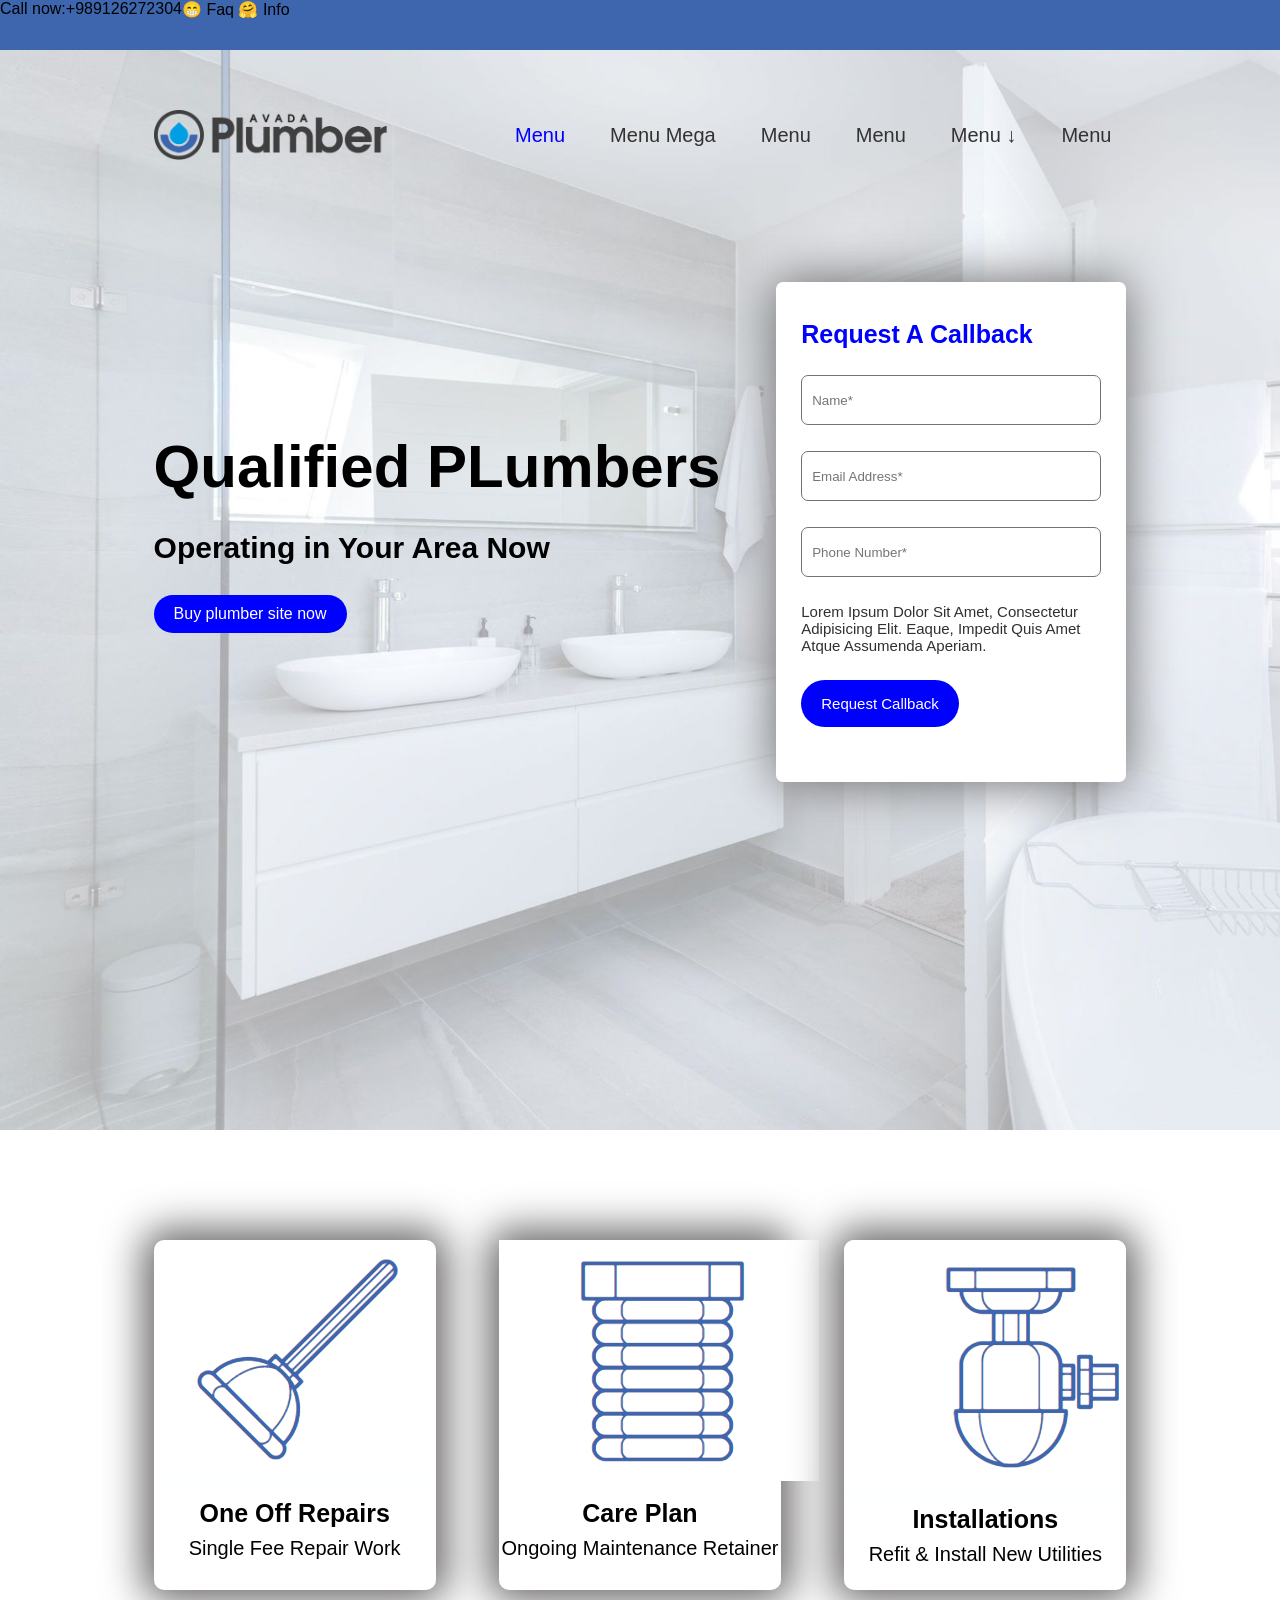
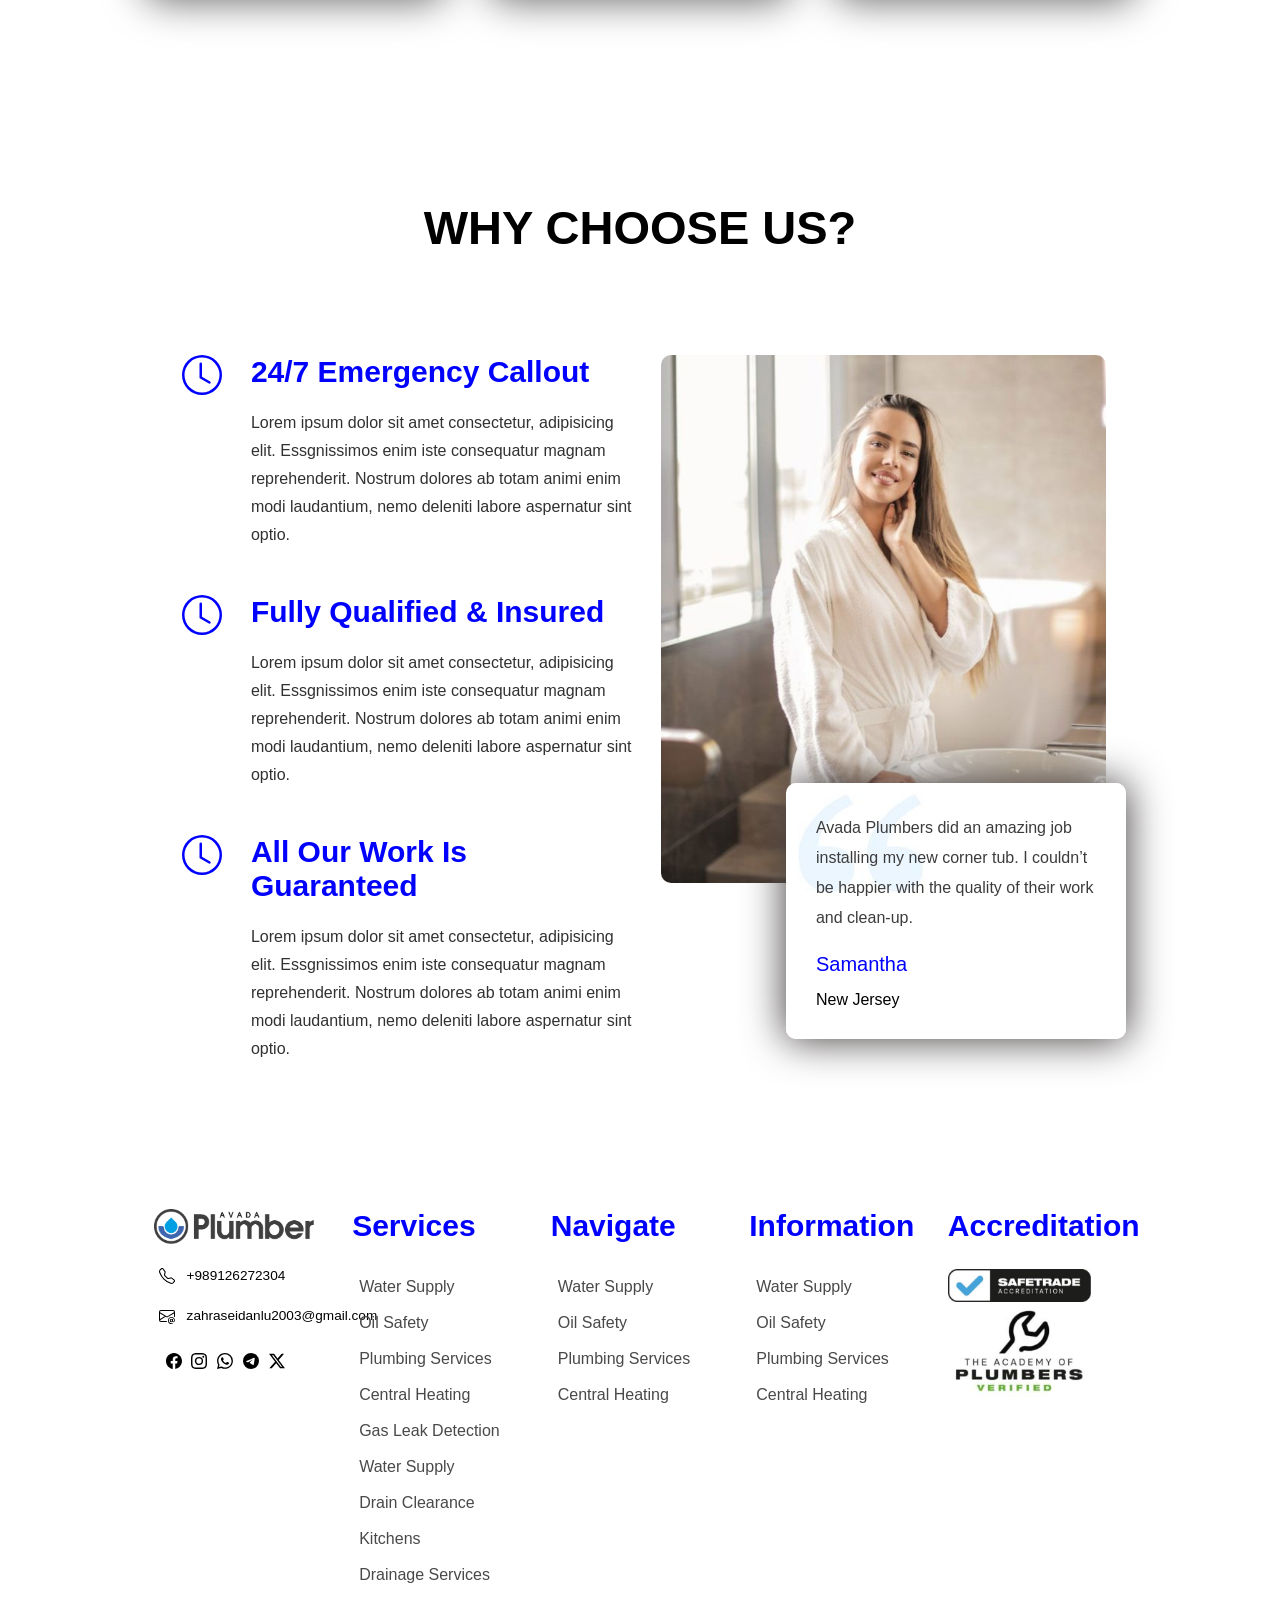
==== Plumber/index.html @ 5d7f01cd "Add files via upload The Footer is almost there!" ====
<!doctype html>
<html lang="en">
  <head>
    <meta charset="UTF-8" />
    <meta name="viewport" content="width=device-width, initial-scale=1.0" />
    <title>Document</title>
    <link rel="stylesheet" href="assets/stylesheet/public.css" />
    <link rel="stylesheet" href="assets/stylesheet/master.css" />
  </head>
  <body>
    <section class="row head_top">
      <div>
        <a href="">Call now:+989126272304</a>
      </div>
      <div>
        <a href="">
          <span>😁</span>
          <span>Faq</span>
        </a>
        <a href="">
          <span>🤗</span>
          <span>Info</span>
        </a>
      </div>
    </section>
    <section class="head_bottom">
      <header class="row">
        <figure>
          <img src="assets/images/avada-plumber@2x.png" alt="shop logo" />
        </figure>
        <nav>
          <ul>
            <li><a href="">menu</a></li>
            <li>
              <a href="">menu mega</a>
              <ul class="mega">
                <li class="row">
                  <figure>
                    <img src="assets/images/avada-plumber@2x.png" alt="" />
                  </figure>
                  <ul>
                    <li>menu</li>
                    <li>menu</li>
                    <li>menu</li>
                    <li>menu</li>
                    <li>menu</li>
                  </ul>
                  <ul>
                    <li>menu</li>
                    <li>menu</li>
                    <li>menu</li>
                    <li>menu</li>
                    <li>menu</li>
                  </ul>
                  <p>
                    Lorem ipsum dolor sit amet consectetur adipisicing elit.
                    Quod libero sequi, quia adipisci provident id distinctio
                    optio quis dolores nam doloribus voluptatem sint, obcaecati
                    alias saepe illo quo dolore. Velit?
                  </p>
                </li>
              </ul>
            </li>
            <li><a href="">menu</a></li>
            <li><a href="">menu</a></li>
            <li class="relpos">
              <a href="">menu ↓ </a>
              <ul class="Submenu">
                <li><a href="">Submenu</a></li>
                <li><a href="">Submenu</a></li>
                <li><a href="">Submenu</a></li>
                <li><a href="">Submenu</a></li>
                <li><a href="">Submenu</a></li>
              </ul>
            </li>
            <li><a href="">menu</a></li>
          </ul>
        </nav>
      </header>
      <div class="row">
        <div>
          <h1>Qualified PLumbers</h1>
          <h4>Operating in Your Area Now</h4>
          <a href="">Buy plumber site now</a>
        </div>
        <div>
          <form action="">
            <h5>Request A Callback</h5>
            <input type="text" placeholder="Name*" />
            <input type="text" placeholder="Email Address*" />
            <input type="text" placeholder="Phone Number*" />
            <p>
              Lorem ipsum dolor sit amet, consectetur adipisicing elit. Eaque,
              impedit quis amet atque assumenda aperiam.
            </p>
            <button>Request Callback</button>
          </form>
        </div>
      </div>
    </section>
    <section class="row service">
      <figure>
        <img src="assets/images/img1.png" alt="photo" />
        <h4>One Off Repairs</h4>
        <figcaption>Single Fee Repair Work</figcaption>
      </figure>
      <figure>
        <img src="assets/images/img2.png" alt="photo" />
        <h4>Care Plan</h4>
        <figcaption>Ongoing Maintenance Retainer</figcaption>
      </figure>
      <figure>
        <img src="assets/images/img3.png" alt="photo" />
        <h4>Installations</h4>
        <figcaption>Refit & Install New Utilities</figcaption>
      </figure>
    </section>
    <div class="row">
      <h5 class="Choosetxt">Why choose us?</h5>
    </div>
    <section class="row missbox">
      <div>
        <div class="kleinp">
          <div>
            <svg
              xmlns="http://www.w3.org/2000/svg"
              width="40"
              height="40"
              fill="blue"
              class="bi bi-clock"
              viewBox="0 0 16 16"
            >
              <path
                d="M8 3.5a.5.5 0 0 0-1 0V9a.5.5 0 0 0 .252.434l3.5 2a.5.5 0 0 0 .496-.868L8 8.71z"
              />
              <path
                d="M8 16A8 8 0 1 0 8 0a8 8 0 0 0 0 16m7-8A7 7 0 1 1 1 8a7 7 0 0 1 14 0"
              />
            </svg>
          </div>
          <div>
            <h3>24/7 Emergency Callout</h3>
            <p>
              Lorem ipsum dolor sit amet consectetur, adipisicing elit.
              Essgnissimos enim iste consequatur magnam reprehenderit. Nostrum
              dolores ab totam animi enim modi laudantium, nemo deleniti labore
              aspernatur sint optio.
            </p>
          </div>
        </div>
        <div class="kleinp">
          <div>
            <svg
              xmlns="http://www.w3.org/2000/svg"
              width="40"
              height="40"
              fill="blue"
              class="bi bi-clock"
              viewBox="0 0 16 16"
            >
              <path
                d="M8 3.5a.5.5 0 0 0-1 0V9a.5.5 0 0 0 .252.434l3.5 2a.5.5 0 0 0 .496-.868L8 8.71z"
              />
              <path
                d="M8 16A8 8 0 1 0 8 0a8 8 0 0 0 0 16m7-8A7 7 0 1 1 1 8a7 7 0 0 1 14 0"
              />
            </svg>
          </div>
          <div>
            <h3>Fully Qualified & Insured</h3>
            <p>
              Lorem ipsum dolor sit amet consectetur, adipisicing elit.
              Essgnissimos enim iste consequatur magnam reprehenderit. Nostrum
              dolores ab totam animi enim modi laudantium, nemo deleniti labore
              aspernatur sint optio.
            </p>
          </div>
        </div>
        <div class="kleinp">
          <div>
            <svg
              xmlns="http://www.w3.org/2000/svg"
              width="40"
              height="40"
              fill="blue"
              class="bi bi-clock"
              viewBox="0 0 16 16"
            >
              <path
                d="M8 3.5a.5.5 0 0 0-1 0V9a.5.5 0 0 0 .252.434l3.5 2a.5.5 0 0 0 .496-.868L8 8.71z"
              />
              <path
                d="M8 16A8 8 0 1 0 8 0a8 8 0 0 0 0 16m7-8A7 7 0 1 1 1 8a7 7 0 0 1 14 0"
              />
            </svg>
          </div>
          <div>
            <h3>All Our Work Is Guaranteed</h3>
            <p>
              Lorem ipsum dolor sit amet consectetur, adipisicing elit.
              Essgnissimos enim iste consequatur magnam reprehenderit. Nostrum
              dolores ab totam animi enim modi laudantium, nemo deleniti labore
              aspernatur sint optio.
            </p>
          </div>
        </div>
      </div>
      <figure>
        <img
          src="assets/images/testimonial-image-600x712.jpg"
          alt="woman in Bathroom"
          title="woman in Bathroom"
        />
        <figcaption>
          <p>
            Avada Plumbers did an amazing job installing my new corner tub. I
            couldn’t be happier with the quality of their work and clean-up.
          </p>
          <span>Samantha</span>
          <span>New Jersey</span>
        </figcaption>
      </figure>
    </section>
    <footer class="row footer">
      <div class="row">
        <div>
          <img src="assets/images/avada-plumber@2x.png" alt="" />
          <div>
            <span
              ><svg
                xmlns="http://www.w3.org/2000/svg"
                width="16"
                height="16"
                fill="currentColor"
                class="bi bi-telephone"
                viewBox="0 0 16 16"
              >
                <path
                  d="M3.654 1.328a.678.678 0 0 0-1.015-.063L1.605 2.3c-.483.484-.661 1.169-.45 1.77a17.6 17.6 0 0 0 4.168 6.608 17.6 17.6 0 0 0 6.608 4.168c.601.211 1.286.033 1.77-.45l1.034-1.034a.678.678 0 0 0-.063-1.015l-2.307-1.794a.68.68 0 0 0-.58-.122l-2.19.547a1.75 1.75 0 0 1-1.657-.459L5.482 8.062a1.75 1.75 0 0 1-.46-1.657l.548-2.19a.68.68 0 0 0-.122-.58zM1.884.511a1.745 1.745 0 0 1 2.612.163L6.29 2.98c.329.423.445.974.315 1.494l-.547 2.19a.68.68 0 0 0 .178.643l2.457 2.457a.68.68 0 0 0 .644.178l2.189-.547a1.75 1.75 0 0 1 1.494.315l2.306 1.794c.829.645.905 1.87.163 2.611l-1.034 1.034c-.74.74-1.846 1.065-2.877.702a18.6 18.6 0 0 1-7.01-4.42 18.6 18.6 0 0 1-4.42-7.009c-.362-1.03-.037-2.137.703-2.877z"
                /></svg
            ></span>
            <span>+989126272304</span>
          </div>
          <div>
            <span
              ><svg
                xmlns="http://www.w3.org/2000/svg"
                width="16"
                height="16"
                fill="currentColor"
                class="bi bi-envelope-at"
                viewBox="0 0 16 16"
              >
                <path
                  d="M2 2a2 2 0 0 0-2 2v8.01A2 2 0 0 0 2 14h5.5a.5.5 0 0 0 0-1H2a1 1 0 0 1-.966-.741l5.64-3.471L8 9.583l7-4.2V8.5a.5.5 0 0 0 1 0V4a2 2 0 0 0-2-2zm3.708 6.208L1 11.105V5.383zM1 4.217V4a1 1 0 0 1 1-1h12a1 1 0 0 1 1 1v.217l-7 4.2z"
                />
                <path
                  d="M14.247 14.269c1.01 0 1.587-.857 1.587-2.025v-.21C15.834 10.43 14.64 9 12.52 9h-.035C10.42 9 9 10.36 9 12.432v.214C9 14.82 10.438 16 12.358 16h.044c.594 0 1.018-.074 1.237-.175v-.73c-.245.11-.673.18-1.18.18h-.044c-1.334 0-2.571-.788-2.571-2.655v-.157c0-1.657 1.058-2.724 2.64-2.724h.04c1.535 0 2.484 1.05 2.484 2.326v.118c0 .975-.324 1.39-.639 1.39-.232 0-.41-.148-.41-.42v-2.19h-.906v.569h-.03c-.084-.298-.368-.63-.954-.63-.778 0-1.259.555-1.259 1.4v.528c0 .892.49 1.434 1.26 1.434.471 0 .896-.227 1.014-.643h.043c.118.42.617.648 1.12.648m-2.453-1.588v-.227c0-.546.227-.791.573-.791.297 0 .572.192.572.708v.367c0 .573-.253.744-.564.744-.354 0-.581-.215-.581-.8Z"
                /></svg
            ></span>
            <span>zahraseidanlu2003@gmail.com</span>
          </div>
          <ul>
            <li>
              <svg
                xmlns="http://www.w3.org/2000/svg"
                width="16"
                height="16"
                fill="currentColor"
                class="bi bi-facebook"
                viewBox="0 0 16 16"
              >
                <path
                  d="M16 8.049c0-4.446-3.582-8.05-8-8.05C3.58 0-.002 3.603-.002 8.05c0 4.017 2.926 7.347 6.75 7.951v-5.625h-2.03V8.05H6.75V6.275c0-2.017 1.195-3.131 3.022-3.131.876 0 1.791.157 1.791.157v1.98h-1.009c-.993 0-1.303.621-1.303 1.258v1.51h2.218l-.354 2.326H9.25V16c3.824-.604 6.75-3.934 6.75-7.951"
                />
              </svg>
            </li>
            <li>
              <svg
                xmlns="http://www.w3.org/2000/svg"
                width="16"
                height="16"
                fill="currentColor"
                class="bi bi-instagram"
                viewBox="0 0 16 16"
              >
                <path
                  d="M8 0C5.829 0 5.556.01 4.703.048 3.85.088 3.269.222 2.76.42a3.9 3.9 0 0 0-1.417.923A3.9 3.9 0 0 0 .42 2.76C.222 3.268.087 3.85.048 4.7.01 5.555 0 5.827 0 8.001c0 2.172.01 2.444.048 3.297.04.852.174 1.433.372 1.942.205.526.478.972.923 1.417.444.445.89.719 1.416.923.51.198 1.09.333 1.942.372C5.555 15.99 5.827 16 8 16s2.444-.01 3.298-.048c.851-.04 1.434-.174 1.943-.372a3.9 3.9 0 0 0 1.416-.923c.445-.445.718-.891.923-1.417.197-.509.332-1.09.372-1.942C15.99 10.445 16 10.173 16 8s-.01-2.445-.048-3.299c-.04-.851-.175-1.433-.372-1.941a3.9 3.9 0 0 0-.923-1.417A3.9 3.9 0 0 0 13.24.42c-.51-.198-1.092-.333-1.943-.372C10.443.01 10.172 0 7.998 0zm-.717 1.442h.718c2.136 0 2.389.007 3.232.046.78.035 1.204.166 1.486.275.373.145.64.319.92.599s.453.546.598.92c.11.281.24.705.275 1.485.039.843.047 1.096.047 3.231s-.008 2.389-.047 3.232c-.035.78-.166 1.203-.275 1.485a2.5 2.5 0 0 1-.599.919c-.28.28-.546.453-.92.598-.28.11-.704.24-1.485.276-.843.038-1.096.047-3.232.047s-2.39-.009-3.233-.047c-.78-.036-1.203-.166-1.485-.276a2.5 2.5 0 0 1-.92-.598 2.5 2.5 0 0 1-.6-.92c-.109-.281-.24-.705-.275-1.485-.038-.843-.046-1.096-.046-3.233s.008-2.388.046-3.231c.036-.78.166-1.204.276-1.486.145-.373.319-.64.599-.92s.546-.453.92-.598c.282-.11.705-.24 1.485-.276.738-.034 1.024-.044 2.515-.045zm4.988 1.328a.96.96 0 1 0 0 1.92.96.96 0 0 0 0-1.92m-4.27 1.122a4.109 4.109 0 1 0 0 8.217 4.109 4.109 0 0 0 0-8.217m0 1.441a2.667 2.667 0 1 1 0 5.334 2.667 2.667 0 0 1 0-5.334"
                />
              </svg>
            </li>
            <li>
              <svg
                xmlns="http://www.w3.org/2000/svg"
                width="16"
                height="16"
                fill="currentColor"
                class="bi bi-whatsapp"
                viewBox="0 0 16 16"
              >
                <path
                  d="M13.601 2.326A7.85 7.85 0 0 0 7.994 0C3.627 0 .068 3.558.064 7.926c0 1.399.366 2.76 1.057 3.965L0 16l4.204-1.102a7.9 7.9 0 0 0 3.79.965h.004c4.368 0 7.926-3.558 7.93-7.93A7.9 7.9 0 0 0 13.6 2.326zM7.994 14.521a6.6 6.6 0 0 1-3.356-.92l-.24-.144-2.494.654.666-2.433-.156-.251a6.56 6.56 0 0 1-1.007-3.505c0-3.626 2.957-6.584 6.591-6.584a6.56 6.56 0 0 1 4.66 1.931 6.56 6.56 0 0 1 1.928 4.66c-.004 3.639-2.961 6.592-6.592 6.592m3.615-4.934c-.197-.099-1.17-.578-1.353-.646-.182-.065-.315-.099-.445.099-.133.197-.513.646-.627.775-.114.133-.232.148-.43.05-.197-.1-.836-.308-1.592-.985-.59-.525-.985-1.175-1.103-1.372-.114-.198-.011-.304.088-.403.087-.088.197-.232.296-.346.1-.114.133-.198.198-.33.065-.134.034-.248-.015-.347-.05-.099-.445-1.076-.612-1.47-.16-.389-.323-.335-.445-.34-.114-.007-.247-.007-.38-.007a.73.73 0 0 0-.529.247c-.182.198-.691.677-.691 1.654s.71 1.916.81 2.049c.098.133 1.394 2.132 3.383 2.992.47.205.84.326 1.129.418.475.152.904.129 1.246.08.38-.058 1.171-.48 1.338-.943.164-.464.164-.86.114-.943-.049-.084-.182-.133-.38-.232"
                />
              </svg>
            </li>
            <li>
              <svg
                xmlns="http://www.w3.org/2000/svg"
                width="16"
                height="16"
                fill="currentColor"
                class="bi bi-telegram"
                viewBox="0 0 16 16"
              >
                <path
                  d="M16 8A8 8 0 1 1 0 8a8 8 0 0 1 16 0M8.287 5.906q-1.168.486-4.666 2.01-.567.225-.595.442c-.03.243.275.339.69.47l.175.055c.408.133.958.288 1.243.294q.39.01.868-.32 3.269-2.206 3.374-2.23c.05-.012.12-.026.166.016s.042.12.037.141c-.03.129-1.227 1.241-1.846 1.817-.193.18-.33.307-.358.336a8 8 0 0 1-.188.186c-.38.366-.664.64.015 1.088.327.216.589.393.85.571.284.194.568.387.936.629q.14.092.27.187c.331.236.63.448.997.414.214-.02.435-.22.547-.82.265-1.417.786-4.486.906-5.751a1.4 1.4 0 0 0-.013-.315.34.34 0 0 0-.114-.217.53.53 0 0 0-.31-.093c-.3.005-.763.166-2.984 1.09"
                />
              </svg>
            </li>
            <li>
              <svg
                xmlns="http://www.w3.org/2000/svg"
                width="16"
                height="16"
                fill="currentColor"
                class="bi bi-twitter-x"
                viewBox="0 0 16 16"
              >
                <path
                  d="M12.6.75h2.454l-5.36 6.142L16 15.25h-4.937l-3.867-5.07-4.425 5.07H.316l5.733-6.57L0 .75h5.063l3.495 4.633L12.601.75Zm-.86 13.028h1.36L4.323 2.145H2.865z"
                />
              </svg>
            </li>
          </ul>
        </div>
        <div>
          <h4>Services</h4>
          <ul>
            <li><a href="">Water Supply</a></li>
            <li><a href="">Oil Safety</a></li>
            <li><a href="">Plumbing Services</a></li>
            <li><a href="">Central Heating</a></li>
            <li><a href="">Gas Leak Detection</a></li>
            <li><a href="">Water Supply</a></li>
            <li><a href="">Drain Clearance</a></li>
            <li><a href="">Kitchens</a></li>
            <li><a href="">Drainage Services</a></li>
          </ul>
        </div>
         <div>
          <h4>Navigate</h4>
          <ul>
            <li><a href="">Water Supply</a></li>
            <li><a href="">Oil Safety</a></li>
            <li><a href="">Plumbing Services</a></li>
            <li><a href="">Central Heating</a></li>
            
          </ul>
        </div>
         <div>
          <h4>Information</h4>
          <ul>
            <li><a href="">Water Supply</a></li>
            <li><a href="">Oil Safety</a></li>
            <li><a href="">Plumbing Services</a></li>
            <li><a href="">Central Heating</a></li>
          </ul>
        </div>
         
        <div> 
          <h4>Accreditation</h4>
          <img src="assets/images/f1.jpg" alt="">
          <img src="assets/images/f2.jpg" alt="">
        </div>
      </div>
      <div></div>
    </footer>
  </body>
</html>
---- Plumber/assets/stylesheet/public.css ----
* , *::after , *::before{
    margin: 0;
    padding: 0;
    box-sizing: border-box;
}
a{
    text-decoration: none;
    color: inherit;
    &:visited{
        color: inherit;
    }
}
li{
    list-style-type: none;
}
body{
    font-family: Arial, "Helvetica Neue", Helvetica, sans-serif;
    font-size: 100%;
}
.row{
    width: 100%;
    display: flex;
    flex-wrap: wrap;
}
---- Plumber/assets/stylesheet/master.css ----
.head_top{
    height: 50px;
    background-color: #3d66ae;
}
.relpos{
    position: relative;
}











































.head_bottom{
    width: 100%;
    /* border: solid 2px red; */
    min-height: 120vh;
    background-image: url(../images/homepage-hero-background-scaled.jpg);
    background-size: cover;
    padding: 0 12%;
    >*{
       /* border: 2px solid red;     */
    }

    >header{
        height: 170px; 
        position: relative;
    >*{
        /* border: black solid 1px; */

    }
    >figure{
        width: 30%;
        display: flex;
        align-items: center;
        >img{
            width: 80%;
        }
    }
    >nav{
        
        width: 70%;
        /* background-color: green; */
        >ul{
            width: 100%;
            height: 100%;
            display: flex;
             justify-content: flex-end;
             gap: 15px;
            >li{
                /* position: relative; */
                /* border: 2px solid black; */
                display: flex;
                align-items: center;
                &:first-of-type{
                   >a{
                     color: blue;
                   }
                }
                >a{
                    /* background-color: red; */
                    font-size: 20px;
                    font-family: Arial, "Helvetica Neue", Helvetica, sans-serif;
                    text-transform: capitalize;
                    color: rgb(51, 50, 50);
                    padding: 10px 15px;
                    &:hover{
                        color: blue;
                    }
                }
                &:hover{
                    >.Submenu{
                     /* display: block;    */
                     opacity: 1;
                     visibility: visible;
                     left: 0;
                    }
                    >.mega{
                        opacity: 1;
                        visibility: visible; 
                    }
                }
                /* submenu */
                >.Submenu{
                    transition: 1s; 
                    width: 200%;
                    padding: 15px;
                    background-color: white ;
                    position: absolute;
                    top: 130px; left: -200px;  ;  
                    /* display: none;  */
                    opacity: 0;
                    visibility:hidden ;
                    >li{
                        >a{
                            font-size: 20px;
                            line-height: 35px;   
                        }
                    } 
                   
                }
                 /* end Submenu */
                 /* start MEga menu  */
                 >.mega{
                    transition: 1s;
                    opacity: 0;
                    visibility: hidden;
                    width: 100%;
                    height: 300px;
                    background-color: rgb(139, 133, 133);
                    position: absolute;
                    top: 170px; left: 0;
                    >li{
                        width: 100%;
                        height: 100%;
                        /* background-color: red; */
                        padding: 20px;
                        >*{
                            width: 25%;
                            height: 100%;
                           /* border: 1px solid black;  */
                        }
                        >figure{
                            display: flex;
                            align-items: center;
                          >img{
                            width: 100%;
                          }
                        }
                        >ul{
                            >li{
                               text-align: center; 
                               font-size: 20px;
                               line-height: 35px ;
                            }
                        }
                        >p{
                            display: flex;
                            align-items: center;
                        }
                    }
                 }
            }
        }
    }
    }

    >div{
        >div{
            min-height: 200px;
            /* border: 1px solid black; */
            display: flex;
            flex-wrap: wrap;
            padding: 52px 0;
            &:first-of-type{
                width: 60%;
                align-content: center;
                >*{
                    width: 100%;
                }
                >h1{
                    font-size: 60px;
                    text-transform: capitalize;
                }
                >h4{
                    font-size: 30px;
                    margin: 20px 0;
                    padding: 10px 0;
                }
                >a{
                    background-color: blue;
                    color: white;
                    border-radius: 50px;
                    padding: 10px 20px;
                    width: fit-content;
                }
            }
            &:last-of-type{
                width: 40%;
                justify-content: flex-end;
                >form{
                    width: 90%;
                    height: 500px;
                    background-color: white;
                    border-radius: 7px;
                    box-shadow: 0 0 50px 1px rgb(108, 107, 107);
                    padding: 25px;
                    margin: 10px 0;
                     
                    >*{
                        margin: 13px 0;
                        
                    }
                    >h5{
                        font-size: 25px;
                        color: blue;


                    }
                    >input{
                       
                       width: 100%;
                       height: 50px;
                       padding-left: 10px;
                       border: 1px solid rgb(118, 114, 114);
                       border-radius: 7px;
                       outline: none;
                       &:focus{
                        border: 1px solid blue;
                       }
                    }
                    >p{
                        text-transform: capitalize;
                        font-family: Arial, "Helvetica Neue", Helvetica, sans-serif;
                        font-size: 15px;
                        color: rgb(49, 47, 47);
                    }

                    >button{
                        background-color: blue;
                        color: white;
                        width: fit-content;
                        border-radius: 50px;
                        font-size: 15px;
                        padding : 15px 20px;
                        border: none;
                    }
                }
            }
        }
    }

}

.service{
    padding: 110px 12%;
    justify-content: space-between;
    >figure{
        width: 29%;
        height: 350px;
        border-radius: 10px;
        /* background-color: firebrick; */
        box-shadow: 0 0 40px 10px rgb(100, 97, 97);
        >img{
            display: block;
            margin: auto;
        }
        >figcaption{
            text-align: center;
            width: 100%;
            font-size: 20px;
        }
        >h4{
            text-align: center;
            width: 100%;
            font-size: 25px;
            margin: 9px 0;
        }
        &:nth-of-type(3){
            overflow: hidden;
            >figcaption{
               
            }
        }
        &:nth-of-type(2){
           >figcaption{
             
           }
           >h4{
            padding-top: 9px;
           }
        }
    }
}

.Choosetxt{
    width: 100%;
    /* text-align: center; */
    display: flex;
    flex-wrap: wrap;
    justify-content: center;
    text-transform: capitalize;
    text-transform: uppercase;
    font-size: 47px;
    margin: 100px 0;

}

.missbox{
width: 100%;
/* background-color: red;  */
padding: 0 12%;
min-height: 200px;
>div{
    /* border: 2px solid black; */
    width: 50%;
    min-height: 100px;
    &:nth-of-type(1){  
        >.kleinp{
         margin-bottom: 46px;
        display: flex;
        width: 100%;
        /* border: 2px solid rgb(19, 36, 157); */
        min-height: 100px;
        >div{
         /* border: 2px solid green; */
         &:first-of-type{
            width: 20%;
            display: flex;
            justify-content: center;
         }
         &:last-of-type{
            width: 80%;
            >h3{
                color: blue;
                margin-bottom: 20px;
                font-size: 30px;
            }
            >p{
                color: rgb(50, 49, 49);
                line-height: 28px;
                /* text-align: justify; */
            }
         }
        }
        }
    }
}
>figure{
    width: 50%;
    /* background-color: red; */
    display: flex;
    justify-content: center;
    position: relative;
    >img{
        border-radius: 10px;
        height: 70%;
    }
    >figcaption{
        width: 70%;
        border-radius: 10px;
        min-height: 100px;
        box-shadow: 0 0 40px 1px rgb(66, 60, 60);
        position: absolute;
        bottom: 70px; right: 0;
        background-image: url(../images/bg.jpg);
        background-size: cover;
        padding: 30px;
        >p{
            color: rgb(61, 60, 60);
           /* padding: 30px; */
           line-height: 30px;
           margin-bottom: 20px;
        }
        >span{
            display: block;
            width: 100%;
            &:first-of-type{
                color: blue;
                font-size: 20px;
                margin: 15px 0;
            }
            &:last-of-type{
                
            }
        }
    }
}
}
.footer{
    width: 100%;
    min-height: 100vh;
    /* border: 2px solid black; */
    >div{
        /* border: 1px solid red ; */
        &:first-of-type{
            padding: 100px 12%;
            gap: 20px;
            >div{
                width: 1%;
                flex-grow: 1;
                min-height: 100px;
                /* border: 2px solid red ; */
                &:nth-of-type(1){
                   >img{
                    width: 90%;
                   } 
                   >div{
                    display: flex;
                    margin: 20px 0;
                     gap: 2px;
                    >span{
                    padding: 0 5px;
                    display: block;
                    &:last-of-type{
                        font-size: 13.6px;
                    }
                    }
                   
                   }
                    >ul{
                        display: flex;
                        /* justify-content: center; */
                        >li{
                            width: 1%;
                            margin: 5px 12px;
                             
                        }
                    }
                }
                &:nth-of-type(2),&:nth-of-type(3),&:nth-of-type(4) {
                    >h4{
                        color: blue;
                        margin-bottom: 26px;
                        font-size: 30px;
                    }
                    >ul{
                        >li{
                            line-height: 36px;
                            margin-left: 7px;
                            >a{
                                color: rgb(74, 72, 72);
                            }
                        }
                    }
                }

                &:nth-of-type(5){
                    >h4{
                        color: blue;
                        font-size: 30px;
                        margin-bottom: 26px;
                    }
                    >img{
                        
                        &:first-of-type{
                            width: 80%;
                           
                        }
                        &:last-of-type{
                            width: 80%;
                            
                        }
                    }
                }
            }
        }
        &:last-of-type{

        }
    }
}
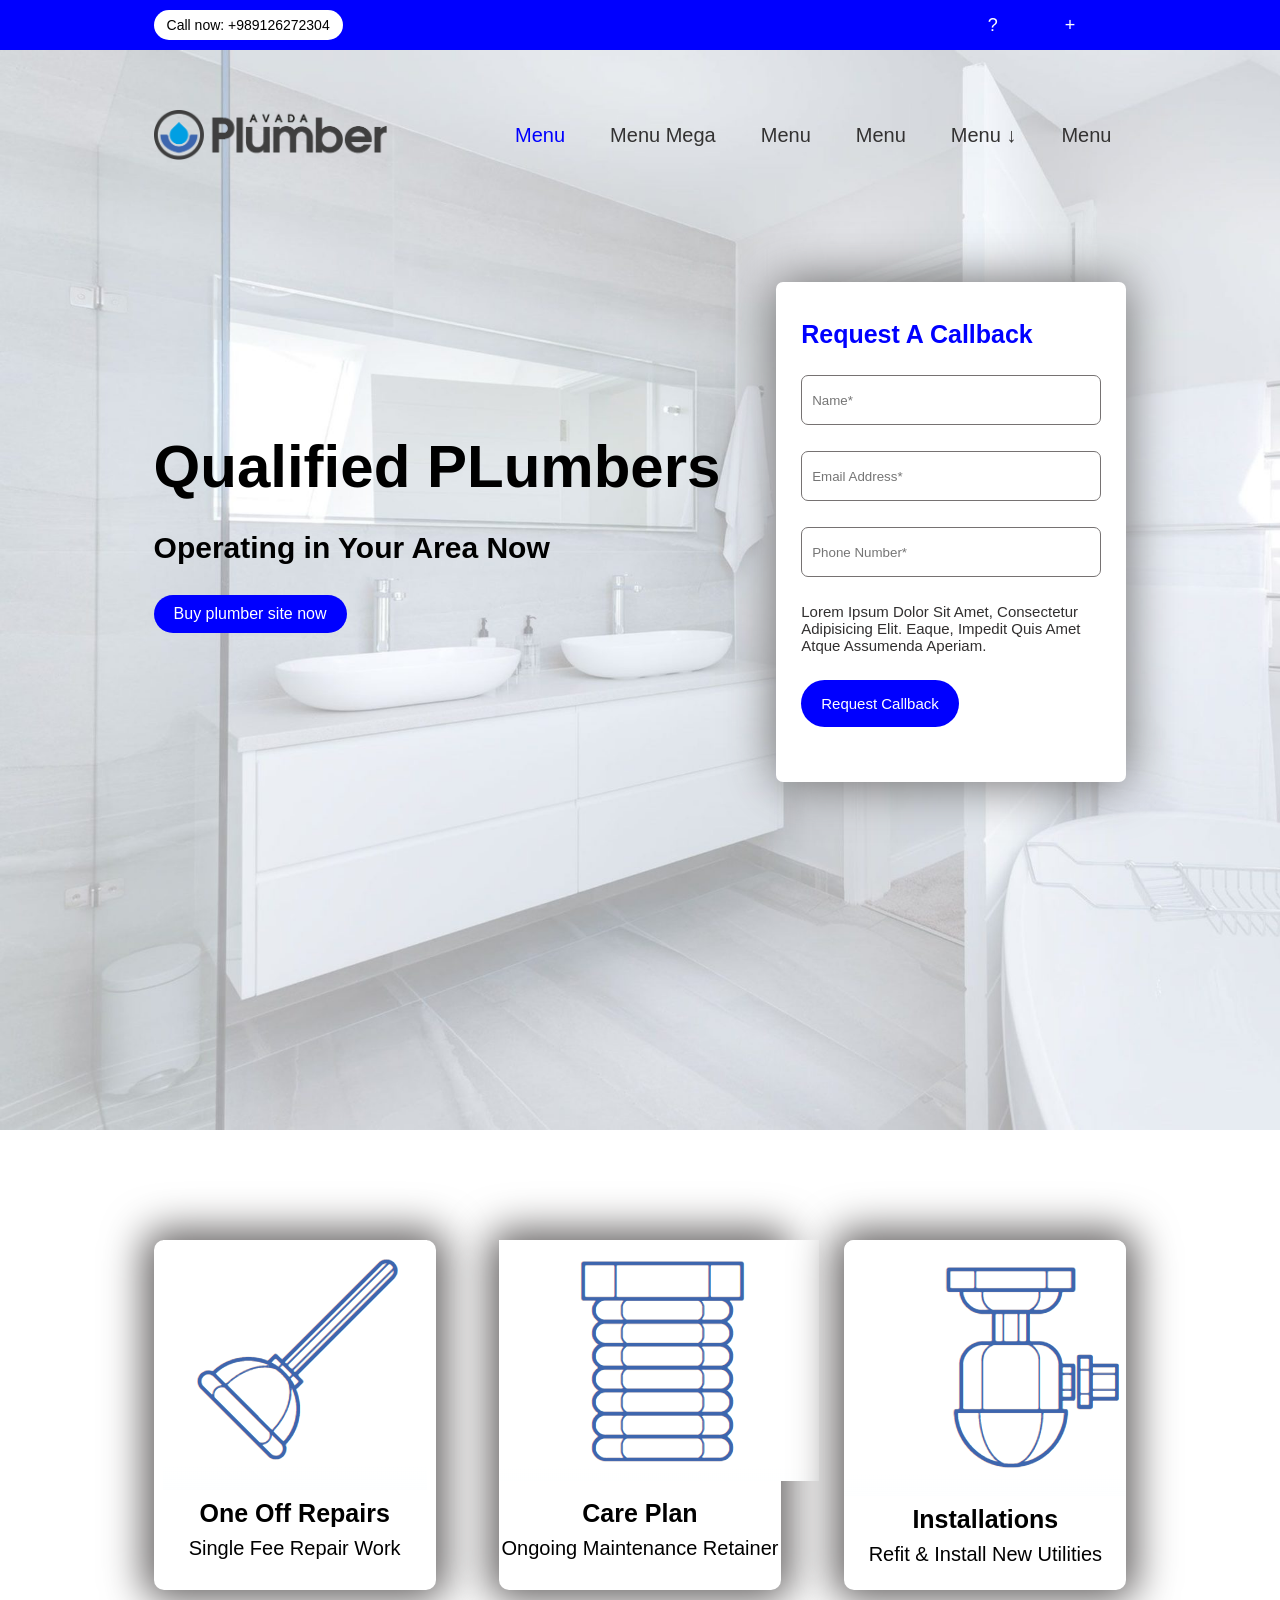
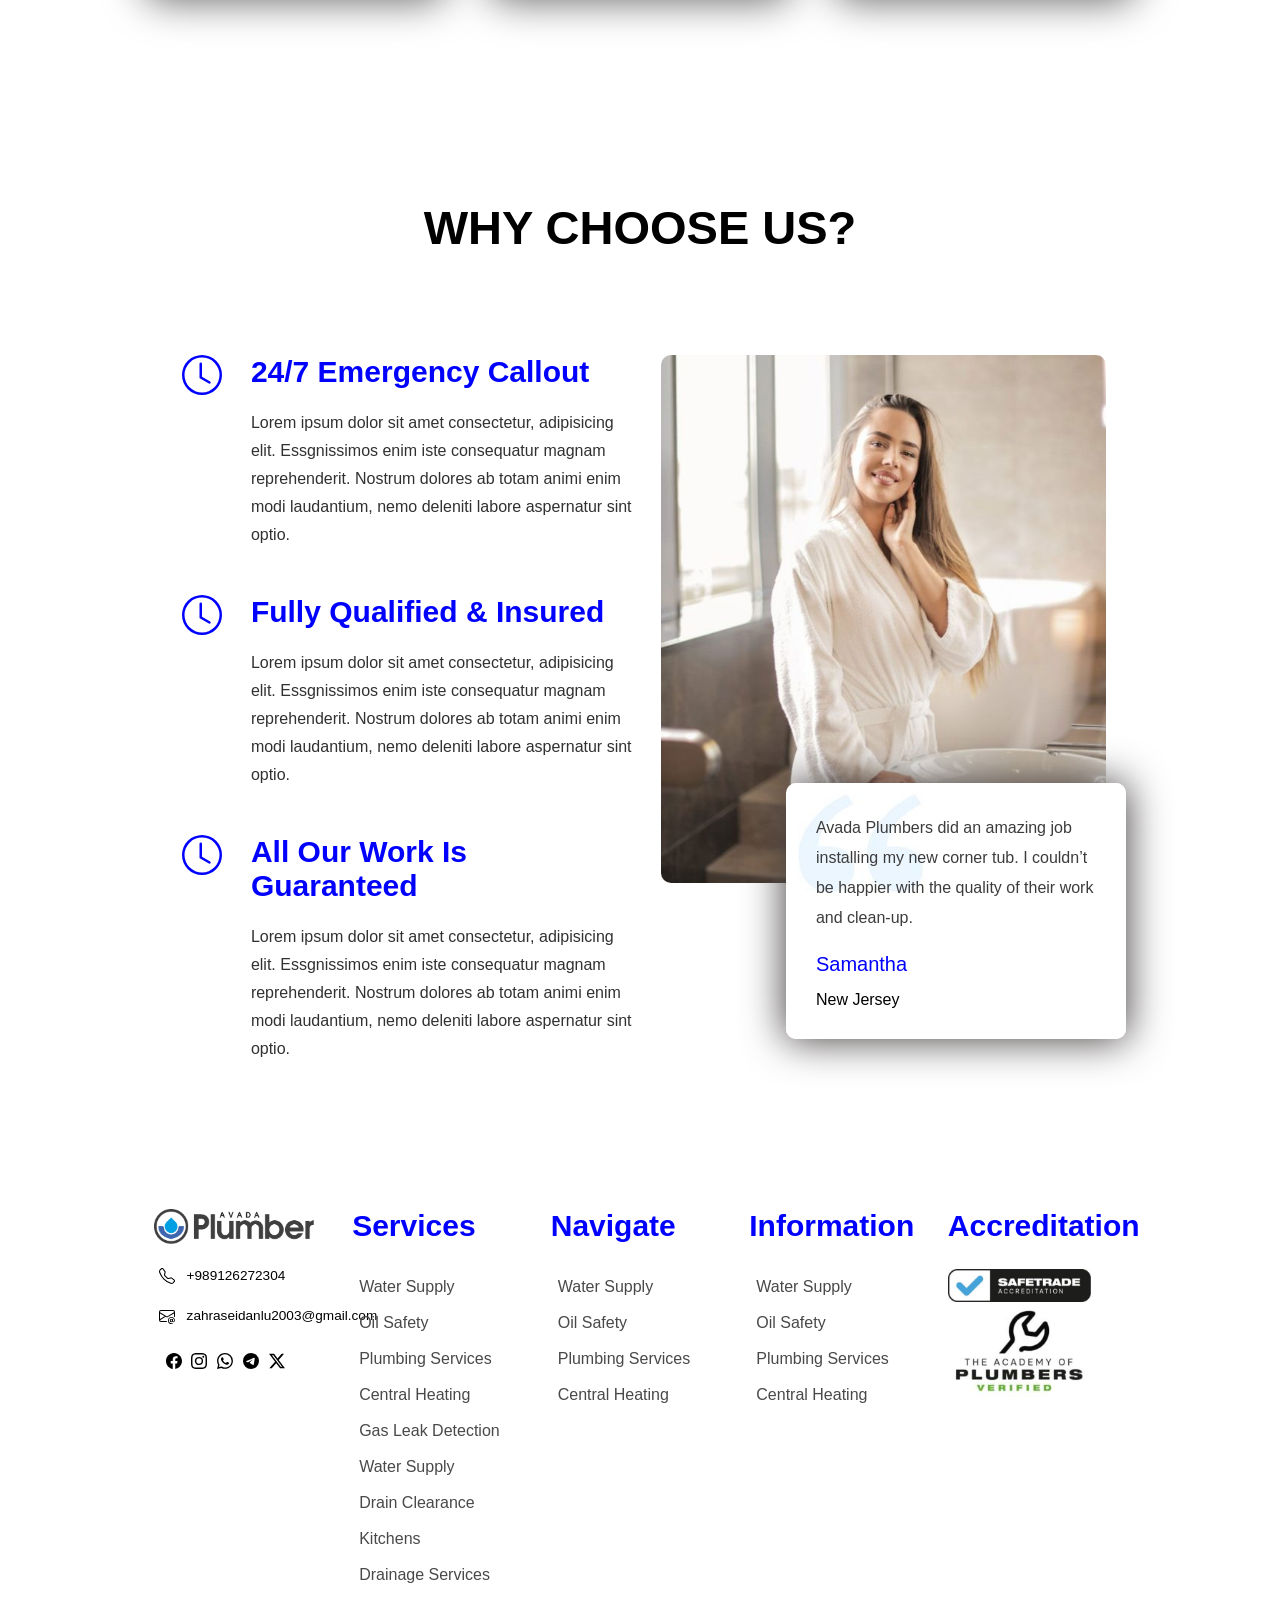
==== commit fdeca08f: "Add files via upload" ====
--- a/Plumber/index.html
+++ b/Plumber/index.html
@@ -10,15 +10,15 @@
   <body>
     <section class="row head_top">
       <div>
-        <a href="">Call now:+989126272304</a>
+        <a href="">Call now: +989126272304</a>
       </div>
       <div>
         <a href="">
-          <span>😁</span>
-          <span>Faq</span>
+          <span>?</span>
+          <span>FAQ</span>
         </a>
         <a href="">
-          <span>🤗</span>
+          <span>+</span>
           <span>Info</span>
         </a>
       </div>
--- a/Plumber/assets/stylesheet/master.css
+++ b/Plumber/assets/stylesheet/master.css
@@ -1,52 +1,73 @@
+:root{
+    --firstcolor  : blue ;
+    --secondcolor : white;
+
+}
+
 .head_top{
     height: 50px;
-    background-color: #3d66ae;
-}
+    background-color: var(--firstcolor);
+    padding: 0 12%;
+    justify-content: space-between;
+    >div{
+        height: 100%;
+        width: 250px;
+        /* border: red 1px solid; */
+         display: flex;
+         align-items: center;
+        &:first-of-type{
+            >a{
+                color: black;
+                background-color: var(--secondcolor);
+                border-radius: 50px;
+                padding: 7px  13px;
+                font-size: 14px;
+                 transform: 0.4s;
+                 &:hover{
+                    background-color: transparent;
+                 }
+
+            }
+        }
+
+        &:last-of-type{
+            justify-content: end;
+            display: flex;
+            gap: 10px;
+           >a{
+             /* background-color: rgb(47, 47, 31); */
+            font-size: 18px;
+            color: white;
+            display: flex;
+            gap: 1px;
+            &:hover{
+                >span{
+                    &:nth-of-type(2),&:nth-of-type(4){
+                        opacity: 1;
+                    }
+                }
+            }
+            >span{
+                &:nth-of-type(2), &:nth-of-type(4){
+                    opacity: 0;
+                    transition: 0.4s;
+                    padding: 0 10px;
+
+                }
+            }
+           }
+        }
+    }
+
+}
+
 .relpos{
     position: relative;
 }
 
 
 
-
-
-
-
-
-
-
-
-
-
-
-
-
-
-
-
-
-
-
-
-
-
-
-
-
-
-
-
-
-
-
-
-
-
-
-
-
-
-
+ 
 
 .head_bottom{
     width: 100%;
